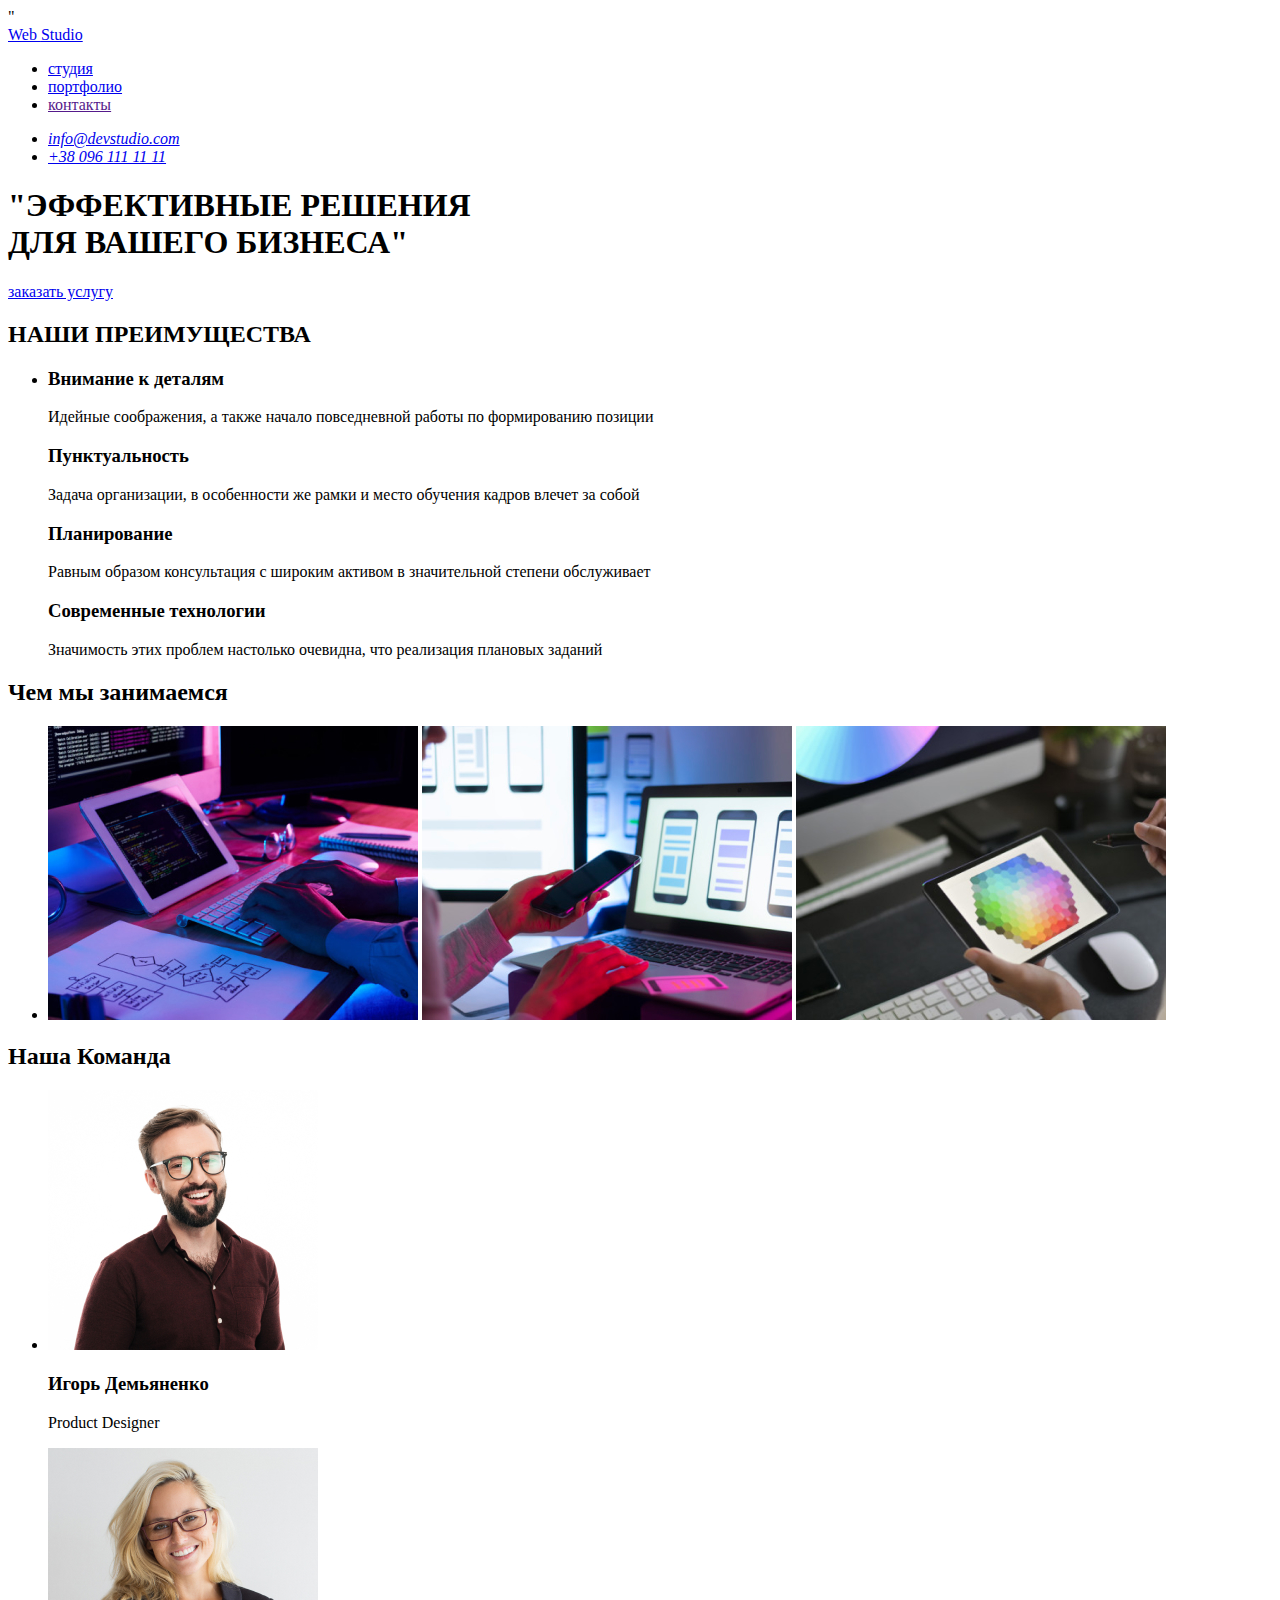
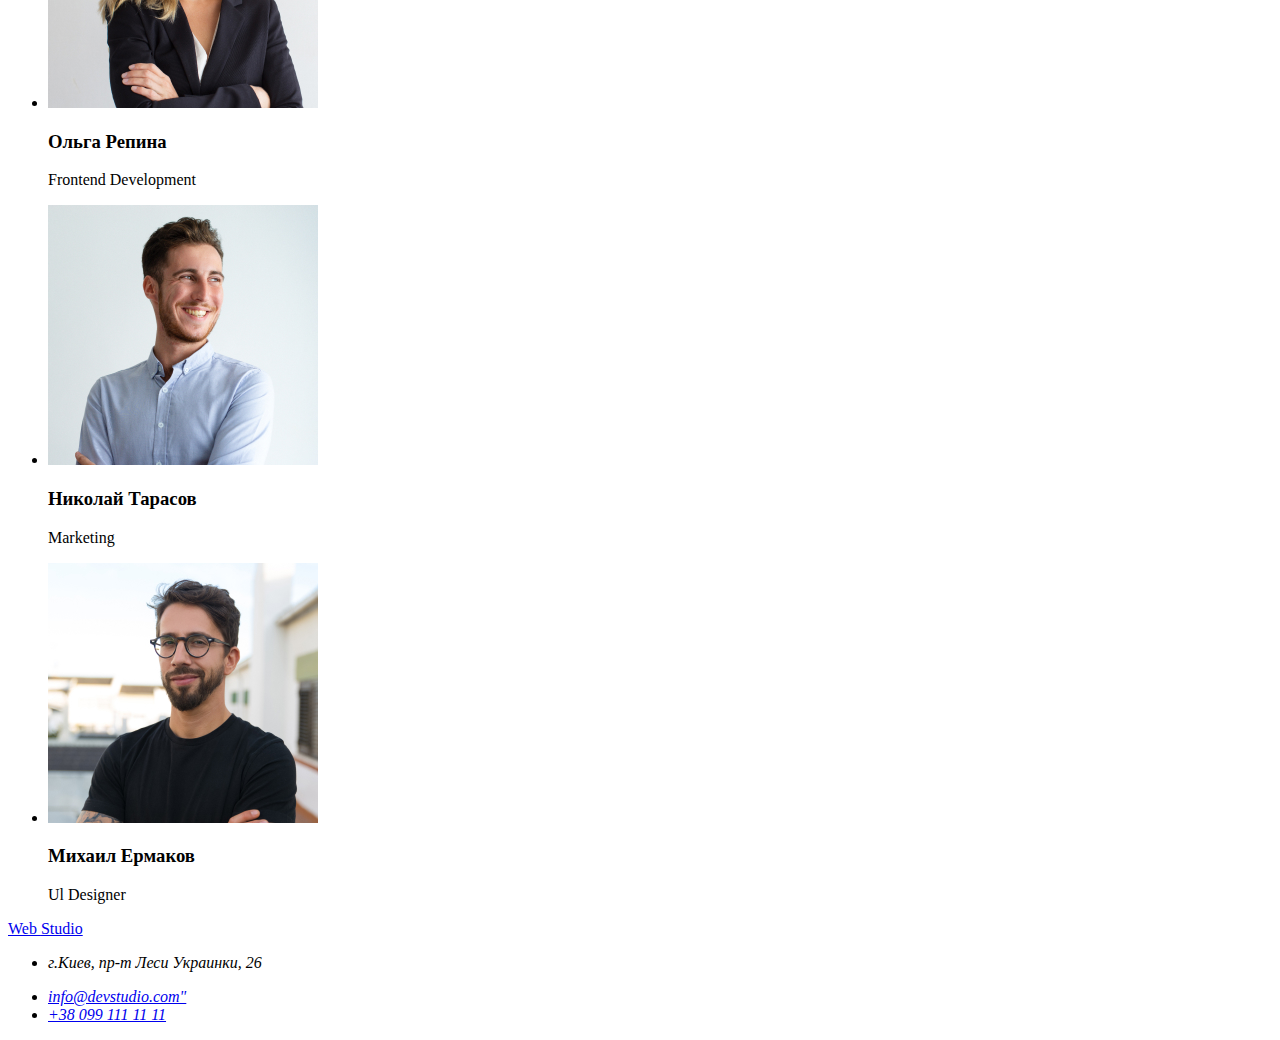
==== index.html @ b62e0988 "ddd" ====
<!DOCTYPE html>
<html lang="ru">

<head>
    <meta charset="UTF-8">
    <meta name="viewport" content="width=device-width, initial-scale=1.0">
    <link href="https://fonts.googleapis.com/css2?family=Raleway:wght@700&amp;family=Roboto:wght@400;500;700&amp;display=swap" rel="stylesheet">"
    <link rel="stylesheet" href="./style.css">
    <title>эффективные решения для вашего бизнеса</title>
</head>

<body>
    <header>
        <nav>
            <a href="./index.html" class="web-logo">Web
            <span class="studio-logo">Studio</span>
            </a>
            <ul class= "link">
                <li><a href="./index.html" class="current-link">студия</a></li>
                <li><a href="./portfolio.html" class="nav-link">портфолио</a></li>
                <li><a href="">контакты</a></li>
            </ul>
            <address>
                <ul class= "contact-nav">
                    <li><a href="mailto:info@devstudio.com" class="contact-link"> info@devstudio.com</a></li>
                    <li><a href="tel:+38 096 111 11 11">+38 096 111 11 11</a></li>
                </ul>
            </address>
        </nav>
    </header>
    <main>
        <section class="section-hero"> 
            <div>
                <h1 class="hero-tittle">
                  "ЭФФЕКТИВНЫЕ РЕШЕНИЯ
                  <br>
                   ДЛЯ ВАШЕГО БИЗНЕСА"
                </h1>
                <a class="button-primary" href="#">заказать услугу</a>
            </div>
        </section>
        <section>
            <div>
                <h2 class="tittles"> НАШИ ПРЕИМУЩЕСТВА </h2>
                <ul>
                    <li>
                        <h3 class="features-tittles">Внимание к деталям</h3>
                        <p class="text">Идейные соображения, а также начало повседневной работы по формированию позиции</p>
                        <h3 class="features-tittles">Пунктуальность</h3>
                        <p class="text">Задача организации, в особенности же рамки и место обучения кадров влечет за собой</p>
                        <h3 class="features-tittles">Планирование</h3>
                        <p class="text">Равным образом консультация с широким активом в значительной степени обслуживает</p>
                        <h3 class="features-tittle">Современные технологии</h3>
                        <p class="text">Значимость этих проблем настолько очевидна, что реализация плановых заданий</p>
                    </li>
                </ul>
            </div>
        </section>
        <section>
            
                <h2 class="tittles">Чем мы занимаемся</h2>
            <ul>
                <li>
                    <img src="./images/1s.jpg" alt="photo">
                    <img src="./images/2s.jpg" alt="photo">
                    <img src="./images/3s.jpg" alt="photo">
                </li>
            </ul>
        </section>
        <section>
             <h2 class="tittles">Наша Команда</h2>
             <ul>
                <li>
                     <img src="./images/1a.jpg" alt="Игорь Демьяненко">
                     <h3 class="feature-tittles">Игорь Демьяненко</h3>
                     <p class="text-team">Product Designer</p>
                </li>
                <li>
                    <img src="./images/2a.jpg" alt="Ольга Репина">
                    <h3 class="feature-tittles">Ольга Репина</h3>
                    <p class="text-team">Frontend Development</p>
                </li>
                <li>
                    <img src="./images/3a.jpg" alt="Николай Тарасов">
                    <h3 class="feature-tittles">Николай Тарасов</h3>
                    <p class="text-team">Marketing</p>
                </li>    
                <li>
                    <img src="./images/4a.jpg" alt="Михаил Ермаков">
                    <h3 class="feature-tittles">Михаил Ермаков</h3>
                    <p class="text-team">Ul Designer</p>
                </li>
            </ul>
        </section>
    </main>

    <footer class="footer">
        <a href="./index.html" class="web-footer">
    Web
    <span class="studio-footer">Studio</span></a>
    <address>
        <ul>
            <li><p> г.Киев, пр-т Леси Украинки, 26 </p></li>
            <li><a href="mailto:info@devstudio.com" class="contact-link"> info@devstudio.com"</a></li>
            <li><a href="tel:+38 099 111 11 11">+38 099 111 11 11</a></li>
        </ul>
    </address>
        
    </footer>
    
</body>
</html>
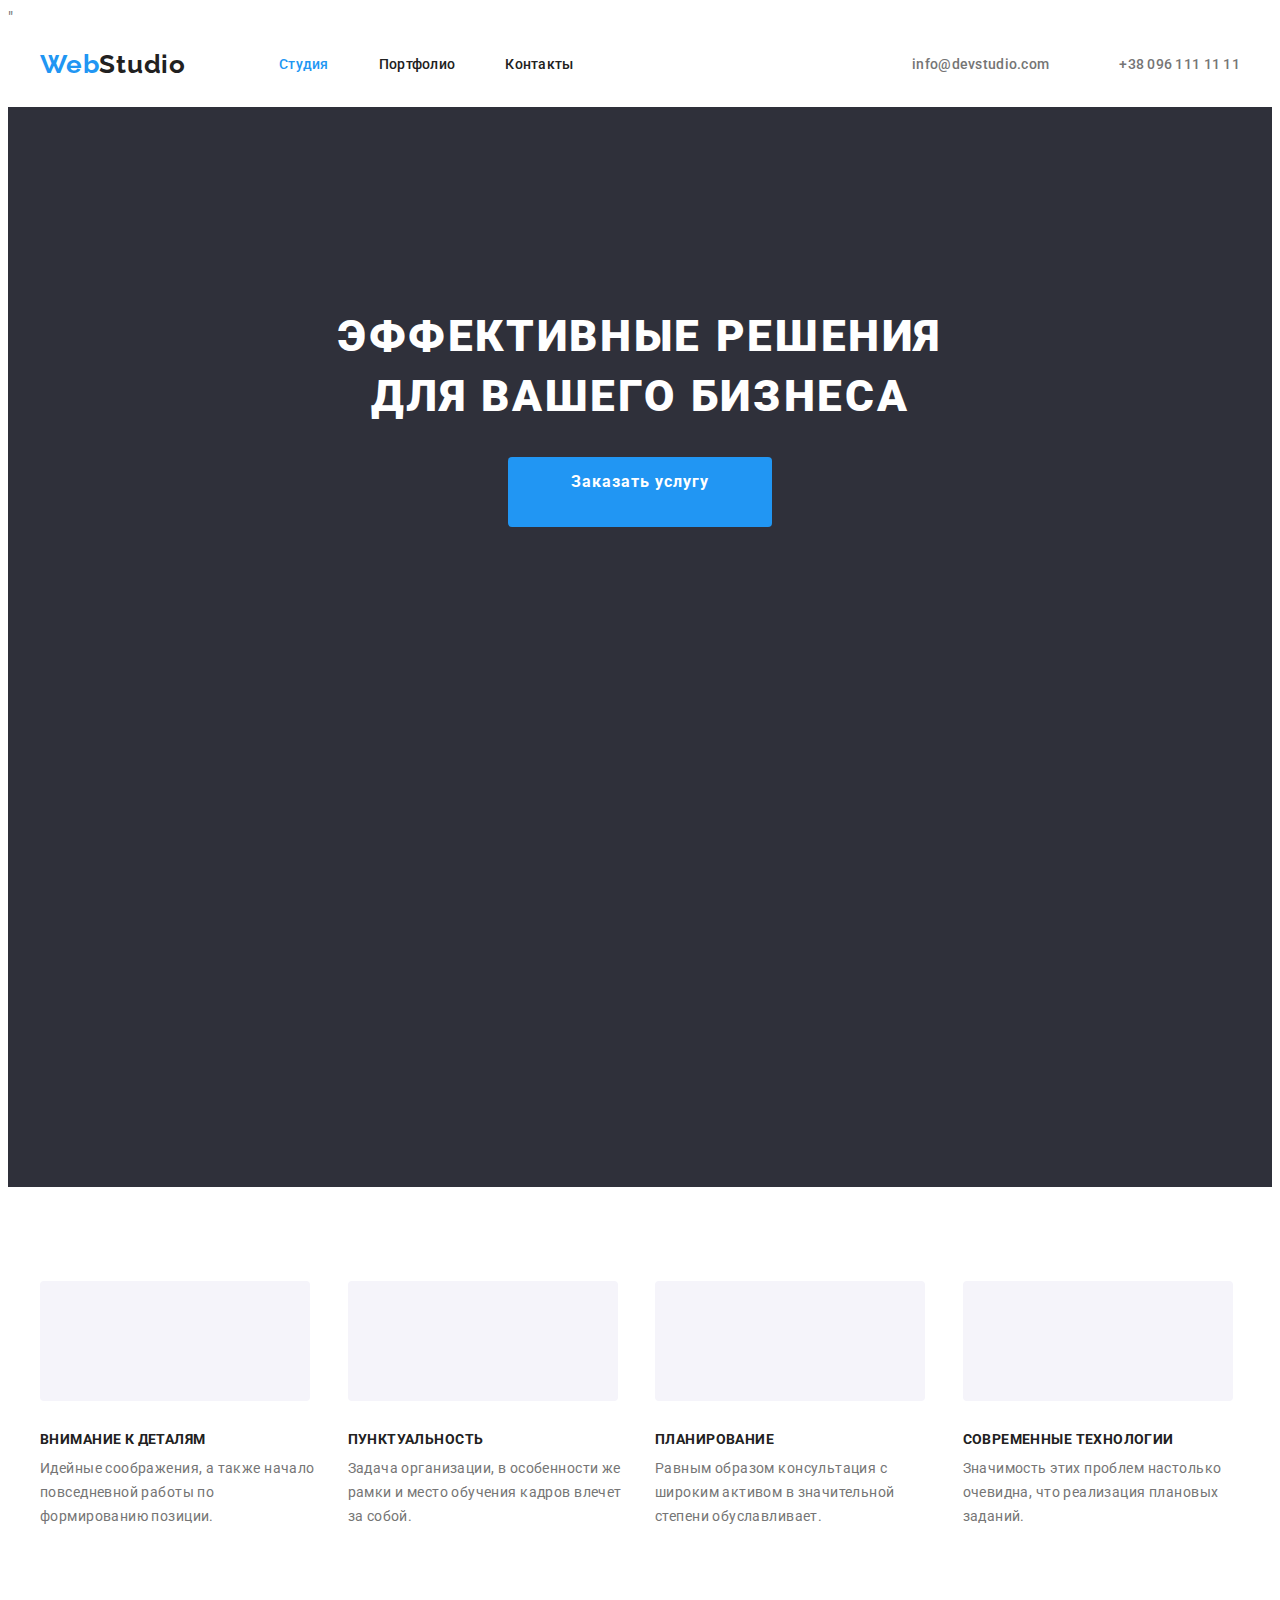
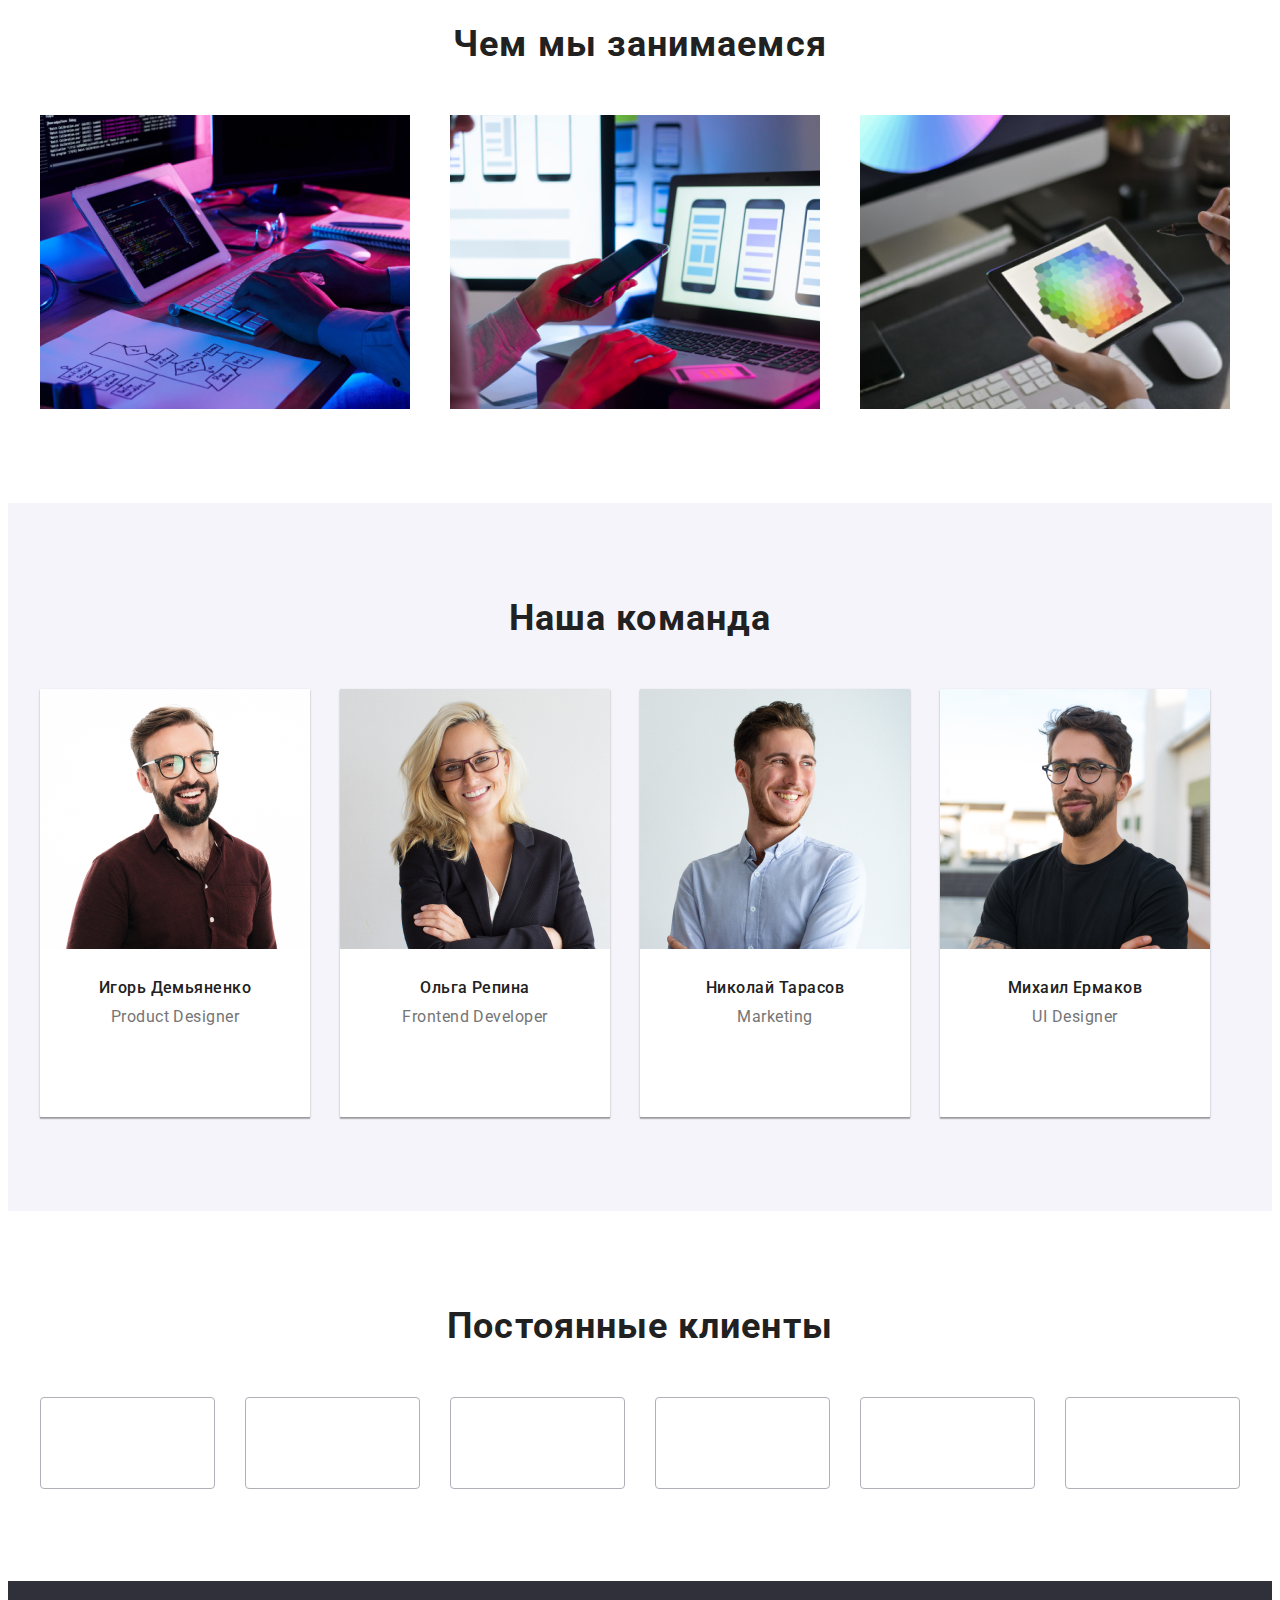
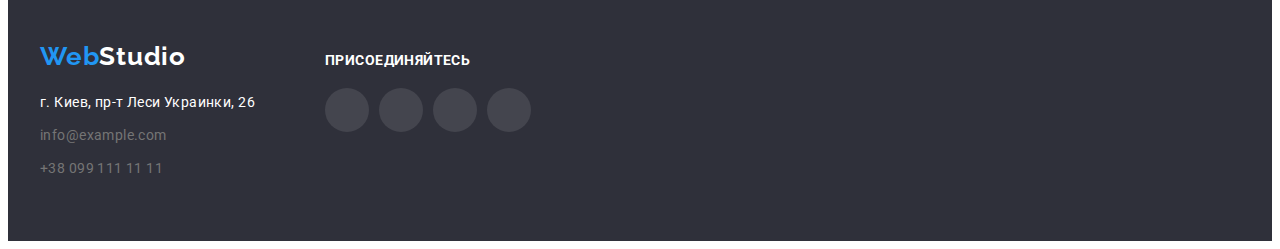
==== commit a308021b: "Merge pull request #3 from FeoHuk/FeoHuk-patch-1" ====
--- a/index.html
+++ b/index.html
@@ -4,109 +4,390 @@
 <head>
     <meta charset="UTF-8">
     <meta name="viewport" content="width=device-width, initial-scale=1.0">
-    <link href="https://fonts.googleapis.com/css2?family=Raleway:wght@700&amp;family=Roboto:wght@400;500;700&amp;display=swap" rel="stylesheet">"
+    <link
+        href="https://fonts.googleapis.com/css2?family=Raleway:wght@700&family=Roboto:wght@400;500;700;900&display=swap"
+        rel="stylesheet">
+    <link rel="stylesheet" href="https://cdnjs.cloudflare.com/ajax/libs/modern-normalize/1.0.0/modern-normalize.min.css"
+        integrity="sha512-ISS7cAi1PEhQ8jnbJpJZMd29NlhNj4AWYyLOSp2CE/CsHxTCu+r+t0D2yoJudVrd0/8fTVPUVDzY5Tvli75u/g=="
+        crossorigin="anonymous" />"
     <link rel="stylesheet" href="./style.css">
-    <title>эффективные решения для вашего бизнеса</title>
+    <title>Эффективные решения для вашего бизнеса</title>
 </head>
 
 <body>
-    <header>
-        <nav>
-            <a href="./index.html" class="web-logo">Web
-            <span class="studio-logo">Studio</span>
-            </a>
-            <ul class= "link">
-                <li><a href="./index.html" class="current-link">студия</a></li>
-                <li><a href="./portfolio.html" class="nav-link">портфолио</a></li>
-                <li><a href="">контакты</a></li>
+    <header class="page-header">
+        <div class="header-container">
+            <!--Навигация по сайту-->
+            <nav class="nav-panel">
+                <a class="logo" href="./index.html"> <span>Web</span><span class="header-logo">Studio</span></a>
+                <ul class="site-nav list">
+                    <li class="item">
+                        <a class="link current-page" href="./index.html">Студия</a>
+                    </li>
+                    <li class="item">
+                        <a class="link" href="./portfolio.html">Портфолио</a>
+                    </li>
+                    <li class="item">
+                        <a class="link" href="#">Контакты</a>
+                    </li>
+                </ul>
+            </nav>
+        
+            <!--Контакты в шапке-->
+            <ul class="header-contacts list">
+                <li class="item">
+                    <a class="link" href="mailto:info@devstudio.com">
+                        <svg class="contact-icon" width="16" height="12">
+                            <use href="./images/icons/symbol-defs.svg#1n"></use>
+                        </svg>
+                        <p>info@devstudio.com</p>
+                    </a>
+                </li>
+                <li class="item">
+                    <a class="link" href="tel:+380961111111">
+                        <svg class="contact-icon" width="10" height="16">
+                            <use href="./images/icons/symbol-defs.svg#2n"></use>
+                        </svg>
+                        <p>+38 096 111 11 11</p>
+                    </a>
+                </li>
             </ul>
-            <address>
-                <ul class= "contact-nav">
-                    <li><a href="mailto:info@devstudio.com" class="contact-link"> info@devstudio.com</a></li>
-                    <li><a href="tel:+38 096 111 11 11">+38 096 111 11 11</a></li>
-                </ul>
-            </address>
-        </nav>
+        </div>
     </header>
     <main>
-        <section class="section-hero"> 
-            <div>
-                <h1 class="hero-tittle">
-                  "ЭФФЕКТИВНЫЕ РЕШЕНИЯ
-                  <br>
-                   ДЛЯ ВАШЕГО БИЗНЕСА"
-                </h1>
-                <a class="button-primary" href="#">заказать услугу</a>
-            </div>
-        </section>
-        <section>
-            <div>
-                <h2 class="tittles"> НАШИ ПРЕИМУЩЕСТВА </h2>
-                <ul>
-                    <li>
-                        <h3 class="features-tittles">Внимание к деталям</h3>
-                        <p class="text">Идейные соображения, а также начало повседневной работы по формированию позиции</p>
-                        <h3 class="features-tittles">Пунктуальность</h3>
-                        <p class="text">Задача организации, в особенности же рамки и место обучения кадров влечет за собой</p>
-                        <h3 class="features-tittles">Планирование</h3>
-                        <p class="text">Равным образом консультация с широким активом в значительной степени обслуживает</p>
-                        <h3 class="features-tittle">Современные технологии</h3>
-                        <p class="text">Значимость этих проблем настолько очевидна, что реализация плановых заданий</p>
-                    </li>
-                </ul>
-            </div>
-        </section>
-        <section>
-            
-                <h2 class="tittles">Чем мы занимаемся</h2>
-            <ul>
-                <li>
-                    <img src="./images/1s.jpg" alt="photo">
-                    <img src="./images/2s.jpg" alt="photo">
-                    <img src="./images/3s.jpg" alt="photo">
-                </li>
-            </ul>
-        </section>
-        <section>
-             <h2 class="tittles">Наша Команда</h2>
-             <ul>
-                <li>
-                     <img src="./images/1a.jpg" alt="Игорь Демьяненко">
-                     <h3 class="feature-tittles">Игорь Демьяненко</h3>
-                     <p class="text-team">Product Designer</p>
-                </li>
-                <li>
-                    <img src="./images/2a.jpg" alt="Ольга Репина">
-                    <h3 class="feature-tittles">Ольга Репина</h3>
-                    <p class="text-team">Frontend Development</p>
-                </li>
-                <li>
-                    <img src="./images/3a.jpg" alt="Николай Тарасов">
-                    <h3 class="feature-tittles">Николай Тарасов</h3>
-                    <p class="text-team">Marketing</p>
-                </li>    
-                <li>
-                    <img src="./images/4a.jpg" alt="Михаил Ермаков">
-                    <h3 class="feature-tittles">Михаил Ермаков</h3>
-                    <p class="text-team">Ul Designer</p>
-                </li>
-            </ul>
+        <!--Секция Герой-->
+        <section class="hero">
+            <h1 class="hero-title">Эффективные решения для вашего бизнеса</h1>
+            <a class="hero-link" href="#">Заказать услугу</a>
+        </section>
+        
+        <!--Секция Преимущества-->
+        <section class="section feature-section">
+            <div class="container">
+                <!--Скрытый заголовок-->
+                <h2 class="section-title visually-hidden">Преимущества</h2>
+                <ul class="feature-list list">
+                    <li class="feature-item icon-antenna">
+                        <div class="feature-icon-block">
+                            <svg class="feature-icon">
+                                <use href="./images/icons/.svg"></use>
+                            </svg>
+                        </div>
+                        <h3 class="title">Внимание к деталям</h3>
+                        <p class="text">Идейные соображения, а также начало повседневной работы по формированию позиции.</p>
+                    </li>
+                    <li class="feature-item icon-clock">
+                        <div class="feature-icon-block">
+                            <svg class="feature-icon">
+                                <use href="./images/icons/.svg"></use>
+                            </svg>
+                        </div>
+                        <h3 class="title">Пунктуальность</h3>
+                        <p class="text">Задача организации, в особенности же рамки и место обучения кадров влечет за собой.</p>
+                    </li>
+                    <li class="feature-item icon-diagram">
+                        <div class="feature-icon-block">
+                            <svg class="feature-icon">
+                                <use href="./images/icons/.svg"></use>
+                            </svg>
+                        </div>
+                        <h3 class="title">Планирование</h3>
+                        <p class="text">Равным образом консультация с широким активом в значительной степени обуславливает.</p>
+                    </li>
+                    <li class="feature-item icon-astronaut">
+                        <div class="feature-icon-block">
+                            <svg class="feature-icon">
+                                <use href="./images/icons/.svg"></use>
+                            </svg>
+                        </div>
+                        <h3 class="title">Современные технологии</h3>
+                        <p class="text">Значимость этих проблем настолько очевидна, что реализация плановых заданий.</p>
+                    </li>
+                </ul>
+            </div>
+        </section>
+        
+        <section class="section work-section">
+            <div class="container">
+                <h2 class="section-title">Чем мы занимаемся</h2>
+                <ul class="work-list list">
+                    <li class="work-item">
+                        <img class="work-image" src="./images/1s.jpg" alt="Первый вид деятельности" width="370"
+                            height="294" />
+                    </li>
+                    <li class="work-item">
+                        <img class="work-image" src="./images/2s.jpg" alt="Второй вид деятельности" width="370"
+                            height="294" />
+                    </li>
+                    <li class="work-item">
+                        <img class="work-image" src="./images/3s.jpg" alt="Третий вид деятельности" width="370"
+                            height="294" />
+                    </li>
+                </ul>
+            </div>
+        </section>
+
+        <section class="section team-section">
+            <div class="container">
+                <h2 class="section-title">Наша команда</h2>
+                <ul class="team-list list">
+                    <li class="team-item">
+                        <img src="./images/1a.jpg" alt="Фото Игоря Демьяненко" width="270" height="260" />
+                        <div class="team-info">
+                            <h3 class="name">Игорь Демьяненко</h3>
+                            <p class="work-position">Product Designer</p>
+                            <ul class="socials list">
+                                <li class="social-item">
+                                    <a class="social-link" href="#">
+                                        <svg class="social-icon">
+                                            <use href="./images/icons/.svg"></use>
+                                        </svg>
+                                    </a>
+                                </li>
+                                <li class="social-item">
+                                    <a class="social-link" href="#">
+                                        <svg class="social-icon">
+                                            <use href="./images/icons/.svg"></use>
+                                        </svg>
+                                    </a>
+                                </li>
+                                <li class="social-item">
+                                    <a class="social-link" href="#">
+                                        <svg class="social-icon">
+                                            <use href="./images/icons/.svg"></use>
+                                        </svg>
+                                    </a>
+                                </li>
+                                <li class="social-item">
+                                    <a class="social-link" href="#">
+                                        <svg class="social-icon">
+                                            <use href="./images/icons/.svg"></use>
+                                        </svg>
+                                    </a>
+                                </li>
+                            </ul>
+                        </div>
+                    </li>
+                    <li class="team-item">
+                        <img src="./images/2a.jpg" alt="Фото Ольги Репиной" width="270" height="260" />
+                        <div class="team-info">
+                            <h3 class="name">Ольга Репина</h3>
+                            <p class="work-position">Frontend Developer</p>
+                            <ul class="socials list">
+                                <li class="social-item">
+                                    <a class="social-link" href="#">
+                                        <svg class="social-icon">
+                                            <use href="./images/icons/.svg"></use>
+                                        </svg>
+                                    </a>
+                                </li>
+                                <li class="social-item">
+                                    <a class="social-link" href="#">
+                                        <svg class="social-icon">
+                                            <use href="./images/icons/.svg"></use>
+                                        </svg>
+                                    </a>
+                                </li>
+                                <li class="social-item">
+                                    <a class="social-link" href="#">
+                                        <svg class="social-icon">
+                                            <use href="./images/icons/.svg"></use>
+                                        </svg>
+                                    </a>
+                                </li>
+                                <li class="social-item">
+                                    <a class="social-link" href="#">
+                                        <svg class="social-icon">
+                                            <use href="./images/icons/.svg"></use>
+                                        </svg>
+                                    </a>
+                                </li>
+                            </ul>
+                        </div>
+                    </li>
+                    <li class="team-item">
+                        <img src="./images/3a.jpg" alt="Фото Николая Тарасова" width="270" height="260" />
+                        <div class="team-info">
+                            <h3 class="name">Николай Тарасов</h3>
+                            <p class="work-position">Marketing</p>
+                            <ul class="socials list">
+                                <li class="social-item">
+                                    <a class="social-link" href="#">
+                                        <svg class="social-icon">
+                                            <use href="./images/icons/"></use>
+                                        </svg>
+                                    </a>
+                                </li>
+                                <li class="social-item">
+                                    <a class="social-link" href="#">
+                                        <svg class="social-icon">
+                                            <use href="./images/icons/.svg"></use>
+                                        </svg>
+                                    </a>
+                                </li>
+                                <li class="social-item">
+                                    <a class="social-link" href="#">
+                                        <svg class="social-icon">
+                                            <use href="./images/icons/.svg"></use>
+                                        </svg>
+                                    </a>
+                                </li>
+                                <li class="social-item">
+                                    <a class="social-link" href="#">
+                                        <svg class="social-icon">
+                                            <use href="./images/icons/.svg"></use>
+                                        </svg>
+                                    </a>
+                                </li>
+                            </ul>
+                        </div>
+                    </li>
+                    <li class="team-item">
+                        <img src="./images/4a.jpg" alt="Фото Михаила Ермакова" width="270" height="260" />
+                        <div class="team-info">
+                            <h3 class="name">Михаил Ермаков</h3>
+                            <p class="work-position">UI Designer</p>
+                            <ul class="socials list">
+                                <li class="social-item">
+                                    <a class="social-link" href="#">
+                                        <svg class="social-icon">
+                                            <use href="./images/icons/.svg"></use>
+                                        </svg>
+                                    </a>
+                                </li>
+                                <li class="social-item">
+                                    <a class="social-link" href="#">
+                                        <svg class="social-icon">
+                                            <use href="./images/icons//.svg"></use>
+                                        </svg>
+                                    </a>
+                                </li>
+                                <li class="social-item">
+                                    <a class="social-link" href="#">
+                                        <svg class="social-icon">
+                                            <use href="./images/icons/.svg"></use>
+                                        </svg>
+                                    </a>
+                                </li>
+                                <li class="social-item">
+                                    <a class="social-link" href="#">
+                                        <svg class="social-icon">
+                                            <use href="./images/icons/.svg"></use>
+                                        </svg>
+                                    </a>
+                                </li>
+                            </ul>
+                        </div>
+                    </li>
+                </ul>
+            </div>
+        </section>
+        
+        <!-- Секция Клиенты -->
+        <section class="section client-section">
+            <div class="container">
+                <h2 class="section-title">Постоянные клиенты</h2>
+                <ul class="client-list list">
+                    <li class="client-item">
+                        <a class="client-link link" href="#">
+                            <svg class="client-icon" width="44" height="49">
+                                <use href="./images/icons/"></use>
+                            </svg>
+                        </a>
+                    </li>
+                    <li class="client-item">
+                        <a class="client-link link" href="#">
+                            <svg class="client-icon" width="40" height="52">
+                                <use href="./images/icons/"></use>
+                            </svg>
+                        </a>
+                    </li>
+                    <li class="client-item">
+                        <a class="client-link link" href="#">
+                            <svg class="client-icon" width="41" height="43">
+                                <use href="./images/icons/"></use>
+                            </svg>
+                        </a>
+                    </li>
+                    <li class="client-item">
+                        <a class="client-link link" href="#">
+                            <svg class="client-icon" width="80" height="42">
+                                <use href="./images/icons/"></use>
+                            </svg>
+                        </a>
+                    </li>
+                    <li class="client-item">
+                        <a class="client-link link" href="#">
+                            <svg class="client-icon" width="59" height="47">
+                                <use href="./images/icons/"></use>
+                            </svg>
+                        </a>
+                    </li>
+                    <li class="client-item">
+                        <a class="client-link link" href="#">
+                            <svg class="client-icon" width="88" height="45">
+                                <use href="./images/icons/"></use>
+                            </svg>
+                        </a>
+                    </li>
+                </ul>
+            </div>
         </section>
     </main>
-
-    <footer class="footer">
-        <a href="./index.html" class="web-footer">
-    Web
-    <span class="studio-footer">Studio</span></a>
-    <address>
-        <ul>
-            <li><p> г.Киев, пр-т Леси Украинки, 26 </p></li>
-            <li><a href="mailto:info@devstudio.com" class="contact-link"> info@devstudio.com"</a></li>
-            <li><a href="tel:+38 099 111 11 11">+38 099 111 11 11</a></li>
-        </ul>
-    </address>
-        
+    <footer>
+        <div class="container footer-container">
+            <div class="footer-adress">
+                <a class="logo" href="./index.html"><span>Web</span><span class="footer-logo">Studio</span></a>
+                <address>
+                    <p class="address">г. Киев, пр-т Леси Украинки, 26</p>
+                    <ul class="footer-contacts list">
+                        <li class="footer-item"><a href="mailto:info@example.com">info@example.com</a></li>
+                        <li class="footer-item"><a href="tel:+380991111111">+38 099 111 11 11</a></li>
+                    </ul>
+                </address>
+            </div>
+            <div class="footer-socials">
+                <b class="get-us">присоединяйтесь</b>
+                <ul class="socials list">
+                    <li class="social-item footer">
+                        <a class="social-link footer" href="#">
+                            <svg class="social-icon">
+                                <use href="./images/icons/"></use>
+                            </svg>
+                        </a>
+                    </li>
+                    <li class="social-item footer">
+                        <a class="social-link footer" href="#">
+                            <svg class="social-icon">
+                                <use href="./images/icons/"></use>
+                            </svg>
+                        </a>
+                    </li>
+                    <li class="social-item footer">
+                        <a class="social-link footer" href="#">
+                            <svg class="social-icon">
+                                <use href="./images/icons/"></use>
+                            </svg>
+                        </a>
+                    </li>
+                    <li class="social-item footer">
+                        <a class="social-link footer" href="#">
+                            <svg class="social-icon">
+                                <use href="./images/icons/"></use>
+                            </svg>
+                        </a>
+                    </li>
+                </ul>
+            </div>
+        </div>
     </footer>
-    
 </body>
+
 </html>
+
+
+</header>
+
+</body>
+
+</html>--- a/style.css
+++ b/style.css
@@ -0,0 +1,648 @@
+:root {
+  --main-text-color: #757575;
+  --secondary-text-color: #212121;
+  --title-text-color: #ffffff;
+  --accent-text-color: #2196f3;
+  --main-bg-color: #ffffff;
+  --secondary-bg-color: #f5f4fa;
+  --accent-bg-color: #2f303a;
+  --border-color-head: #ececec;
+  --border-color-elements: #eeeeee;
+  --main-icons-color: #afb1b8;
+}
+
+/* ОБЩЕЕ */
+a {
+  text-decoration: none;
+  color: var(--main-text-color);
+  outline: none;
+}
+
+body {
+  font-family: "Roboto", sans-serif;
+  color: var(--main-text-color);
+  background-color: #ffffff;
+}
+
+img {
+  display: block;
+}
+
+.list {
+  margin: 0;
+  padding: 0;
+  list-style: none;
+}
+
+.container {
+  width: 1200px;
+  padding-left: 15px;
+  padding-right: 15px;
+  margin-left: auto;
+  margin-right: auto;
+}
+
+.visually-hidden {
+  position: absolute;
+  width: 1px;
+  height: 1px;
+  margin: -1px;
+  border: 0;
+  padding: 0;
+  clip: rect(0 0 0 0);
+  overflow: hidden;
+}
+
+/* ЛОГОТИП */
+.logo {
+  font-family: "raleway", sans-serif;
+  font-size: 26px;
+  font-weight: 700;
+  line-height: 1.17;
+  letter-spacing: 0.03em;
+
+  color: var(--accent-text-color);
+}
+
+.header-logo {
+  color: var(--secondary-text-color);
+}
+
+.nav-panel .logo {
+  margin-right: 93px;
+  padding-top: 22px;
+  padding-bottom: 27px;
+}
+
+.footer-logo {
+  color: var(--title-text-color);
+}
+
+/* ШАПКА САЙТА */
+.header-container {
+  display: flex;
+  align-items: center;
+  width: 1200px;
+  padding-left: 15px;
+  padding-right: 15px;
+  margin-left: auto;
+  margin-right: auto;
+}
+.header-container a {
+  display: block;
+}
+
+.nav-panel {
+  display: flex;
+}
+
+.site-nav {
+  display: flex;
+  padding-left: 0;
+}
+
+.site-nav .item:not(:last-child) {
+  margin-right: 50px;
+}
+
+.site-nav .link {
+  padding-top: 30px;
+  padding-bottom: 34px;
+
+  color: var(--secondary-text-color);
+  font-weight: 500;
+  font-size: 14px;
+  line-height: 1.14;
+  letter-spacing: 0.02em;
+}
+
+.site-nav a:hover,
+.site-nav a:focus,
+.site-nav .current-page {
+  color: var(--accent-text-color);
+}
+
+.header-contacts {
+  display: flex;
+  margin-left: auto;
+  padding-left: 0;
+
+  font-weight: 500;
+  font-size: 14px;
+  line-height: 1.14;
+  letter-spacing: 0.02em;
+}
+
+.header-contacts p {
+  margin-top: 0;
+  margin-bottom: 0;
+}
+
+.header-contacts a {
+  align-items: center;
+}
+
+.header-contacts a:hover,
+.header-contacts a:focus {
+  color: var(--accent-text-color);
+}
+
+.header-contacts .link {
+  display: flex;
+  padding-top: 30px;
+  padding-bottom: 34px;
+  color: var(--main-text-color);
+}
+
+.header-contacts .item:not(:last-child) {
+  margin-right: 50px;
+}
+
+.header-contacts .item {
+  display: flex;
+}
+
+.contact-icon {
+  margin-right: 10px;
+  fill: currentColor;
+}
+
+.contact-icon:hover,
+.contact-icon:focus {
+  fill: var(--accent-text-color);
+}
+
+/* ПОДВАЛ САЙТА */
+footer {
+  display: flex;
+  align-items: center;
+  background-color: var(--accent-bg-color);
+  padding-top: 60px;
+  padding-bottom: 60px;
+}
+
+.footer-container {
+  display: flex;
+  align-items: baseline;
+  width: 1200px;
+  padding-left: 15px;
+  padding-right: 15px;
+  margin-left: auto;
+  margin-right: auto;
+}
+
+.footer-container .logo {
+  display: inline-block;
+  margin-bottom: 20px;
+}
+
+.footer-adress {
+  margin-right: 70px;
+}
+
+.address {
+  margin-top: 0;
+  margin-bottom: 9px;
+
+  font-weight: 400;
+  font-style: normal;
+  font-size: 14px;
+  line-height: 1.71;
+  letter-spacing: 0.03em;
+
+  color: var(--title-text-color);
+}
+
+.footer-contacts {
+  padding-left: 0;
+
+  font-weight: 400;
+  font-style: normal;
+  font-size: 14px;
+  line-height: 1.71;
+  letter-spacing: 0.03em;
+}
+
+.footer-contacts a:hover,
+.footer-contacts a:focus {
+  color: var(--accent-text-color);
+}
+
+.footer-item:first-child {
+  margin-bottom: 9px;
+}
+
+.get-us {
+  display: block;
+  margin-bottom: 20px;
+  font-family: Roboto, sans-serif;
+  font-size: 14px;
+  font-style: normal;
+  font-weight: 700;
+  line-height: 1.17;
+  letter-spacing: 0.03em;
+  text-align: left;
+  text-transform: uppercase;
+  color: var(--title-text-color);
+}
+
+.footer-socials .socials {
+  margin-left: 0;
+  margin-right: auto;
+}
+
+.footer-socials .social-link {
+  display: flex;
+  justify-content: center;
+  align-items: center;
+  width: 44px;
+  height: 44px;
+  border-radius: 50%;
+  background-color: rgba(255, 255, 255, 0.1);
+  color: var(--title-text-color);
+}
+
+.footer-socials .social-icon {
+  width: 20px;
+  height: 20px;
+  fill: currentColor;
+}
+
+.social-link:hover,
+.social-link:focus {
+  background-color: var(--accent-text-color);
+}
+
+.social-icon:hover,
+.social-icon:focus {
+  fill: currentColor;
+}
+
+/* СТРАНИЦА "СТУДИЯ" */
+
+/* Hero Section */
+.hero {
+  height: 600px;
+  padding-top: 200px;
+  padding-bottom: 280px;
+  text-align: center;
+  background-color: var(--accent-bg-color);
+  background-image: linear-gradient(
+      to right,
+      rgba(47, 48, 58, 0.4),
+      rgba(47, 48, 58, 0.4)
+    ),
+    url(../images/img.jpg);
+  background-repeat: no-repeat;
+  background-position: center;
+  background-size: cover;
+}
+
+.hero-title {
+  margin-top: 0;
+  margin-bottom: 30px;
+  margin-left: auto;
+  margin-right: auto;
+  width: 696px;
+
+  font-weight: 900;
+  font-size: 44px;
+  line-height: 1.36;
+  letter-spacing: 0.06em;
+  text-transform: uppercase;
+
+  color: var(--title-text-color);
+}
+
+.hero-link {
+  display: inline-block;
+  min-width: 200px;
+  min-height: 50px;
+  padding: 10px 32px;
+  border-radius: 4px;
+
+  font-weight: 700;
+  font-size: 16px;
+  line-height: 1.88;
+  letter-spacing: 0.06em;
+
+  color: var(--title-text-color);
+  background-color: var(--accent-text-color);
+}
+
+/* Преимущества-Деятельность-Команда */
+.section-title {
+  margin-top: 0;
+  margin-bottom: 50px;
+
+  font-weight: 700;
+  font-size: 36px;
+  line-height: 1.17;
+  letter-spacing: 0.03em;
+  text-align: center;
+
+  color: var(--secondary-text-color);
+}
+
+/* Преимущества */
+.feature-section {
+  padding-top: 94px;
+  padding-bottom: 94px;
+}
+
+.feature-list {
+  display: flex;
+}
+
+.feature-item {
+  width: calc((100% - 90px) / 4);
+}
+
+.feature-item:not(:last-child) {
+  margin-right: 30px;
+}
+
+.feature-item .title {
+  margin-top: 0;
+  margin-bottom: 10px;
+
+  font-weight: 700;
+  font-size: 14px;
+  line-height: 1.17;
+  letter-spacing: 0.03em;
+  text-transform: uppercase;
+
+  color: var(--secondary-text-color);
+}
+
+.feature-item .text {
+  margin-top: 0;
+  margin-bottom: 0;
+
+  font-weight: 400;
+  font-size: 14px;
+  line-height: 1.71;
+  letter-spacing: 0.03em;
+}
+
+.feature-icon-block {
+  display: flex;
+  justify-content: center;
+  align-items: center;
+  width: 270px;
+  height: 120px;
+  margin-bottom: 30px;
+  border-radius: 4px;
+  background-color: var(--secondary-bg-color);
+}
+
+.feature-icon {
+  max-width: 70px;
+  height: 70px;
+  background-position: center;
+}
+
+/* Деятельность */
+.work-section {
+  padding-bottom: 94px;
+}
+
+.work-list {
+  display: flex;
+}
+
+.work-item {
+  width: calc((100% - 60px) / 3);
+}
+
+.work-item:not(:last-child) {
+  margin-right: 30px;
+}
+
+/* Команда */
+.team-section {
+  padding-top: 94px;
+  padding-bottom: 94px;
+  background-color: var(--secondary-bg-color);
+}
+
+.team-list {
+  display: flex;
+}
+
+.team-list .name {
+  margin-top: 0;
+  margin-bottom: 10px;
+
+  font-weight: 500;
+  font-size: 16px;
+  line-height: 1.17;
+  letter-spacing: 0.03em;
+  text-align: center;
+
+  color: var(--secondary-text-color);
+}
+
+.team-list .work-position {
+  margin-top: 0;
+  margin-bottom: 16px;
+
+  font-weight: 400;
+  font-size: 16px;
+  line-height: 1.17;
+  letter-spacing: 0.03em;
+  text-align: center;
+}
+
+.team-item {
+  box-shadow: 0px 1px 3px rgba(0, 0, 0, 0.12), 0px 1px 1px rgba(0, 0, 0, 0.14),
+    0px 2px 1px rgba(0, 0, 0, 0.2);
+}
+
+.team-item:not(:last-child) {
+  margin-right: 30px;
+}
+
+.team-info {
+  padding-top: 30px;
+  padding-bottom: 30px;
+  border-radius: 0 0 4px 4px;
+
+  background-color: var(--main-bg-color);
+}
+
+.socials {
+  display: flex;
+  margin-right: 32px;
+  margin-left: 32px;
+}
+
+.social-link {
+  display: flex;
+  justify-content: center;
+  align-items: center;
+  width: 44px;
+  height: 44px;
+  border-radius: 50%;
+  color: var(--main-icons-color);
+}
+
+.social-icon {
+  width: 20px;
+  height: 20px;
+  fill: currentColor;
+}
+
+.social-link:hover,
+.social-link:focus {
+  background-color: var(--accent-text-color);
+  color: var(--title-text-color);
+}
+
+.social-item:not(:last-child) {
+  margin-right: 10px;
+}
+
+/* Клиенты */
+
+.client-section {
+  padding-top: 94px;
+  padding-bottom: 94px;
+}
+
+.client-list {
+  display: flex;
+}
+
+.client-item {
+  width: calc((100% - 150px) / 6);
+  height: 90px;
+}
+
+.client-item:not(:last-child) {
+  margin-right: 30px;
+}
+
+.client-link {
+  display: flex;
+  justify-content: center;
+  align-items: center;
+  height: 100%;
+  border: 1px solid #afb1b8;
+  border-radius: 4px;
+  color: var(--main-icons-color);
+}
+
+.client-icon {
+  fill: currentColor;
+}
+
+.client-link:hover,
+.client-link:focus {
+  border-color: var(--accent-text-color);
+  color: var(--accent-text-color);
+}
+
+/* СТРАНИЦА "ПОРТФОЛИО" */
+/* Кнопки фильтра */
+.portfolio-section {
+  margin-top: 94px;
+  margin-bottom: 94px;
+}
+
+.head-page {
+  border-bottom: 1px solid var(--border-color-head);
+}
+
+.sorting-buttons {
+  display: flex;
+}
+
+.sorting-buttons button {
+  display: inline-block;
+  padding: 6px 22px;
+  border-color: transparent;
+  border-radius: 4px;
+  outline: none;
+  font-weight: 500;
+  font-size: 16px;
+  line-height: 1.63;
+  letter-spacing: 0.03em;
+  text-align: center;
+
+  color: var(--secondary-text-color);
+  background-color: var(--secondary-bg-color);
+}
+
+.sorting-buttons button:hover,
+.sorting-buttons button:focus {
+  color: var(--title-text-color);
+  background-color: var(--accent-text-color);
+}
+
+/* Галерея проектов */
+.container .sorting-buttons {
+  display: flex;
+  justify-content: center;
+  margin-bottom: 50px;
+}
+
+.project-card {
+  padding: 20px 24px;
+  max-width: 370px;
+  border-left: 1px solid var(--border-color-elements);
+  border-right: 1px solid var(--border-color-elements);
+  border-bottom: 1px solid var(--border-color-elements);
+}
+
+.btn-item:not(:last-child) {
+  margin-right: 8px;
+}
+
+.projects-list {
+  display: flex;
+  flex-wrap: wrap;
+}
+
+.project-item {
+  width: calc((100% - 60px) / 3);
+  margin-right: 30px;
+  margin-bottom: 30px;
+}
+
+.projects-list a:hover,
+.projects-list a:focus {
+  display: block;
+  box-shadow: 0px 1px 1px rgba(0, 0, 0, 0.12), 0px 4px 4px rgba(0, 0, 0, 0.06),
+    1px 4px 6px rgba(0, 0, 0, 0.16);
+}
+
+.project-item:nth-child(3n) {
+  margin-right: 0;
+}
+
+.project-item:nth-last-child(-n + 3) {
+  margin-bottom: 0;
+}
+
+.projects-list .title {
+  margin-top: 0;
+  margin-bottom: 4px;
+
+  font-weight: 700;
+  font-size: 18px;
+  line-height: 2;
+  letter-spacing: 0.06em;
+
+  color: var(--secondary-text-color);
+}
+
+.projects-list .text {
+  margin-top: 0;
+  margin-bottom: 0;
+
+  font-weight: 400;
+  font-size: 16px;
+  line-height: 1.88;
+  letter-spacing: 0.03em;
+}
